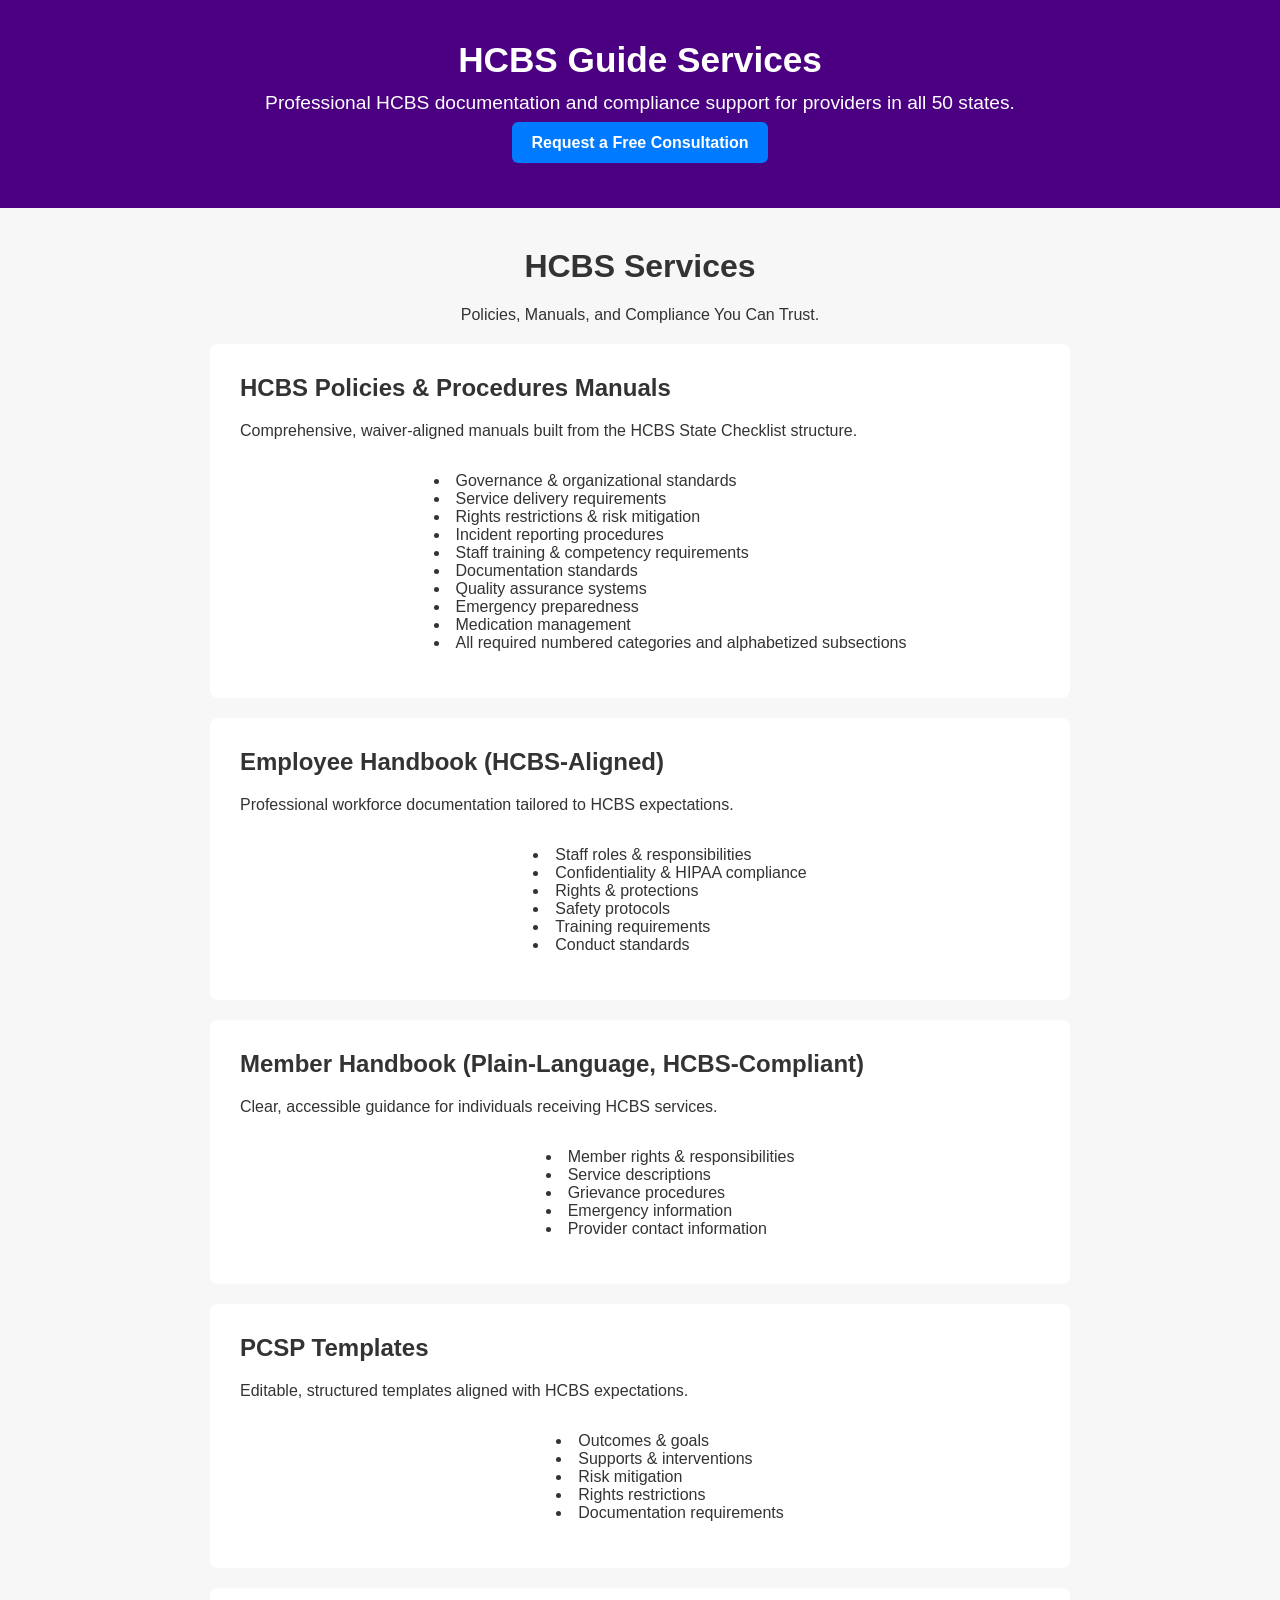
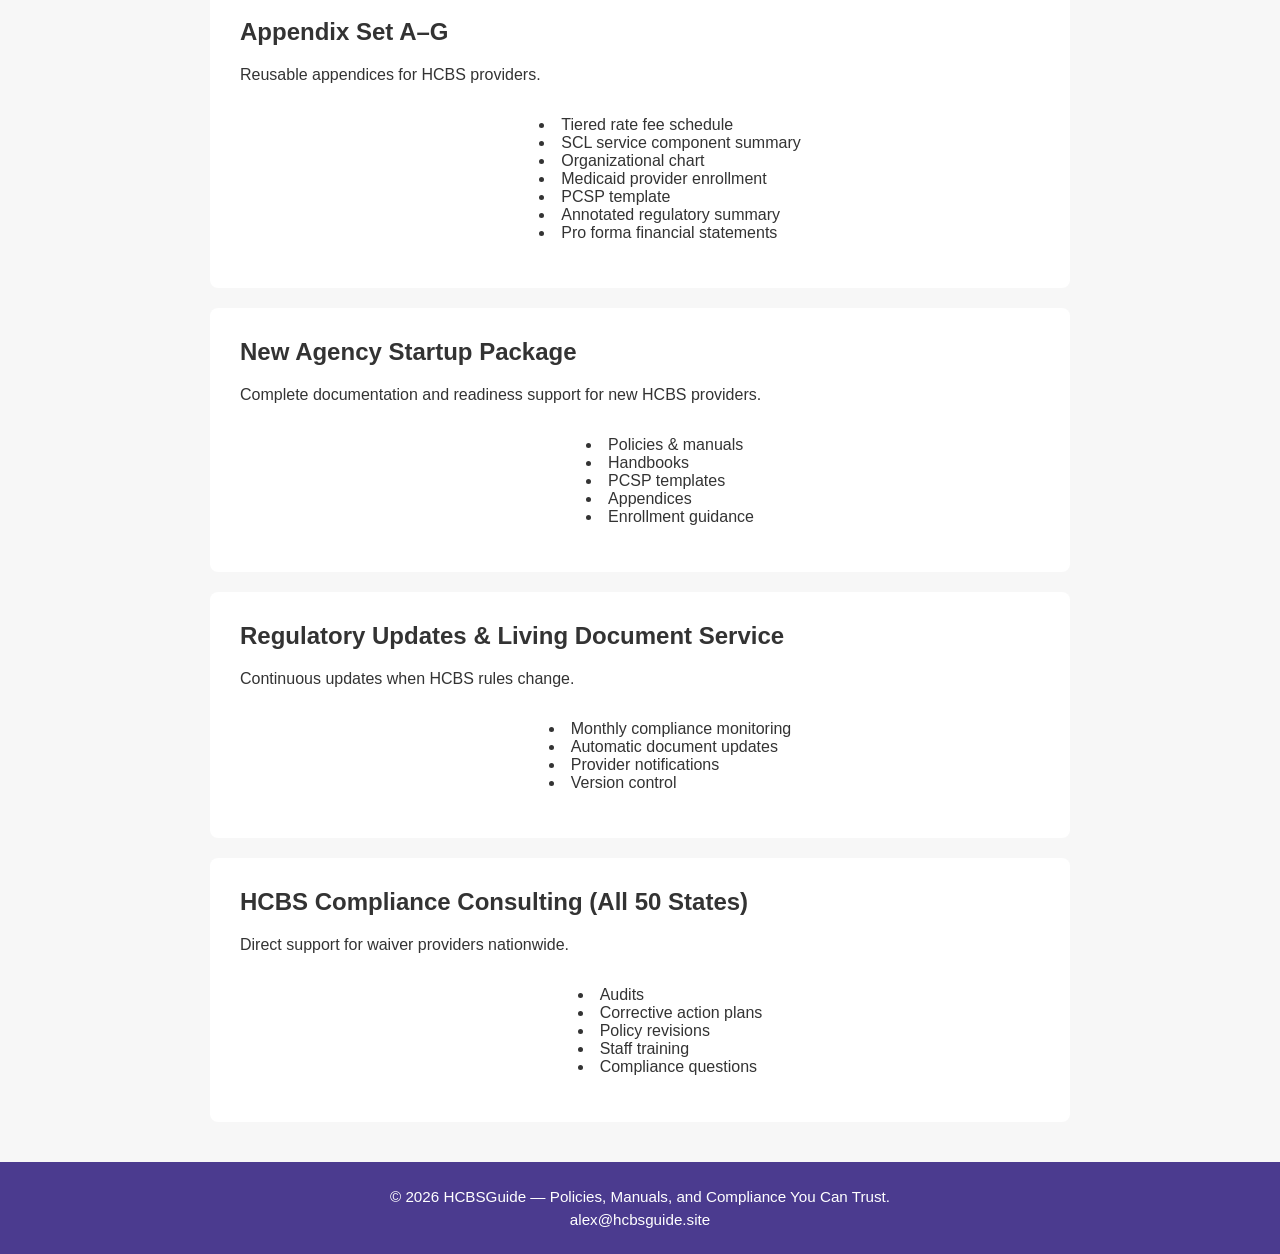
==== services/index.html @ c0528309 "Replace centered lists with flexbox for alignment" ====
<!DOCTYPE html>
<html lang="en">
<head>
    <meta charset="UTF-8">
    <meta name="viewport" content="width=device-width, initial-scale=1.0">
    <title>HCBS Services – HCBSGuide</title>
    <link rel="stylesheet" href="/styles.css">
</head>

<body>

<!-- Purple Hero Banner -->
<section style="background-color: #4B0082; color: white; padding: 40px 20px; text-align: center;">
    <h1 style="margin: 0; font-size: 2.2em;">HCBS Guide Services</h1>
    <p style="margin-top: 12px; font-size: 1.2em;">
        Professional HCBS documentation and compliance support for providers in all 50 states.
    </p>

    <p style="margin-top: 20px;">
        <a href="/#consultation-form" class="cta-button" style="background-color: #007BFF; padding: 12px 20px; color: white; border-radius: 6px; text-decoration: none; font-weight: 600;">
            Request a Free Consultation
        </a>
    </p>
</section>

<header class="header" style="text-align: center; margin-top: 40px;">
    <h1>HCBS Services</h1>
    <p class="tagline">Policies, Manuals, and Compliance You Can Trust.</p>
</header>

<main class="content">

<!-- SECTION TEMPLATE -->
<section class="section">
    <h2>HCBS Policies & Procedures Manuals</h2>
    <p>Comprehensive, waiver‑aligned manuals built from the HCBS State Checklist structure.</p>

    <div style="display: flex; justify-content: center;">
        <ul style="text-align: left; list-style-position: inside;">
            <li>Governance & organizational standards</li>
            <li>Service delivery requirements</li>
            <li>Rights restrictions & risk mitigation</li>
            <li>Incident reporting procedures</li>
            <li>Staff training & competency requirements</li>
            <li>Documentation standards</li>
            <li>Quality assurance systems</li>
            <li>Emergency preparedness</li>
            <li>Medication management</li>
            <li>All required numbered categories and alphabetized subsections</li>
        </ul>
    </div>
</section>

<section class="section">
    <h2>Employee Handbook (HCBS‑Aligned)</h2>
    <p>Professional workforce documentation tailored to HCBS expectations.</p>

    <div style="display: flex; justify-content: center;">
        <ul style="text-align: left; list-style-position: inside;">
            <li>Staff roles & responsibilities</li>
            <li>Confidentiality & HIPAA compliance</li>
            <li>Rights & protections</li>
            <li>Safety protocols</li>
            <li>Training requirements</li>
            <li>Conduct standards</li>
        </ul>
    </div>
</section>

<section class="section">
    <h2>Member Handbook (Plain‑Language, HCBS‑Compliant)</h2>
    <p>Clear, accessible guidance for individuals receiving HCBS services.</p>

    <div style="display: flex; justify-content: center;">
        <ul style="text-align: left; list-style-position: inside;">
            <li>Member rights & responsibilities</li>
            <li>Service descriptions</li>
            <li>Grievance procedures</li>
            <li>Emergency information</li>
            <li>Provider contact information</li>
        </ul>
    </div>
</section>

<section class="section">
    <h2>PCSP Templates</h2>
    <p>Editable, structured templates aligned with HCBS expectations.</p>

    <div style="display: flex; justify-content: center;">
        <ul style="text-align: left; list-style-position: inside;">
            <li>Outcomes & goals</li>
            <li>Supports & interventions</li>
            <li>Risk mitigation</li>
            <li>Rights restrictions</li>
            <li>Documentation requirements</li>
        </ul>
    </div>
</section>

<section class="section">
    <h2>Appendix Set A–G</h2>
    <p>Reusable appendices for HCBS providers.</p>

    <div style="display: flex; justify-content: center;">
        <ul style="text-align: left; list-style-position: inside;">
            <li>Tiered rate fee schedule</li>
            <li>SCL service component summary</li>
            <li>Organizational chart</li>
            <li>Medicaid provider enrollment</li>
            <li>PCSP template</li>
            <li>Annotated regulatory summary</li>
            <li>Pro forma financial statements</li>
        </ul>
    </div>
</section>

<section class="section">
    <h2>New Agency Startup Package</h2>
    <p>Complete documentation and readiness support for new HCBS providers.</p>

    <div style="display: flex; justify-content: center;">
        <ul style="text-align: left; list-style-position: inside;">
            <li>Policies & manuals</li>
            <li>Handbooks</li>
            <li>PCSP templates</li>
            <li>Appendices</li>
            <li>Enrollment guidance</li>
        </ul>
    </div>
</section>

<section class="section">
    <h2>Regulatory Updates & Living Document Service</h2>
    <p>Continuous updates when HCBS rules change.</p>

    <div style="display: flex; justify-content: center;">
        <ul style="text-align: left; list-style-position: inside;">
            <li>Monthly compliance monitoring</li>
            <li>Automatic document updates</li>
            <li>Provider notifications</li>
            <li>Version control</li>
        </ul>
    </div>
</section>

<section class="section">
    <h2>HCBS Compliance Consulting (All 50 States)</h2>
    <p>Direct support for waiver providers nationwide.</p>

    <div style="display: flex; justify-content: center;">
        <ul style="text-align: left; list-style-position: inside;">
            <li>Audits</li>
            <li>Corrective action plans</li>
            <li>Policy revisions</li>
            <li>Staff training</li>
            <li>Compliance questions</li>
        </ul>
    </div>
</section>

</main>

<footer class="footer" style="text-align: center; margin-top: 40px;">
    <p>© 2026 HCBSGuide — Policies, Manuals, and Compliance You Can Trust.</p>
    <p>alex@hcbsguide.site</p>
</footer>

</body>
</html>
---- styles.css ----
body {
    margin: 0;
    font-family: Arial, sans-serif;
    background: #f7f7f7;
    color: #333;
}

.hero {
    background: #4b0082;
    color: white;
    padding: 60px 20px;
    text-align: center;
}

.hero h1 {
    font-size: 2.5rem;
    margin-bottom: 10px;
}

.subheadline {
    font-size: 1.2rem;
    margin-bottom: 20px;
}

.cta-button {
    background: #00bfff;
    color: white;
    padding: 12px 24px;
    border-radius: 6px;
    text-decoration: none;
    font-weight: bold;
}

.section {
    background: white;
    margin: 20px auto;
    padding: 30px;
    max-width: 800px;
    border-radius: 8px;
}

.section h2 {
    margin-top: 0;
}

ul, ol {
    margin-left: 20px;
}

.note {
    font-style: italic;
    margin-top: 10px;
}

.contact-form {
    display: flex;
    flex-direction: column;
    gap: 10px;
}

.contact-form input,
.contact-form textarea {
    padding: 10px;
    border-radius: 6px;
    border: 1px solid #ccc;
}

.contact-form button {
    background: #4b0082;
    color: white;
    padding: 12px;
    border: none;
    border-radius: 6px;
    font-size: 1rem;
    cursor: pointer;
}

footer {
    text-align: center;
    padding: 20px;
    color: #666;
}
form {
    max-width: 500px;
    margin: 0 auto;
    display: flex;
    flex-direction: column;
    gap: 12px;
}

form input,
form textarea {
    padding: 12px;
    border: 1px solid #ccc;
    border-radius: 6px;
    font-size: 16px;
}

form textarea {
    min-height: 120px;
}

form button {
    background-color: #4b3b8f; /* deep purple */
    color: white;
    padding: 14px;
    border: none;
    border-radius: 6px;
    font-size: 18px;
    cursor: pointer;
    transition: background-color 0.2s ease;
}

form button:hover {
    background-color: #362a6b;
}
.toc-preview {
    columns: 2;
    column-gap: 40px;
    margin-top: 20px;
    margin-bottom: 30px;
}

.toc-preview li {
    margin-bottom: 8px;
}

footer {
    background-color: #4b3b8f; /* your deep purple */
    color: white;
    text-align: center;
    padding: 20px 0;
    margin-top: 40px;
}

footer p {
    margin: 6px 0;
    font-size: 0.95rem;
}
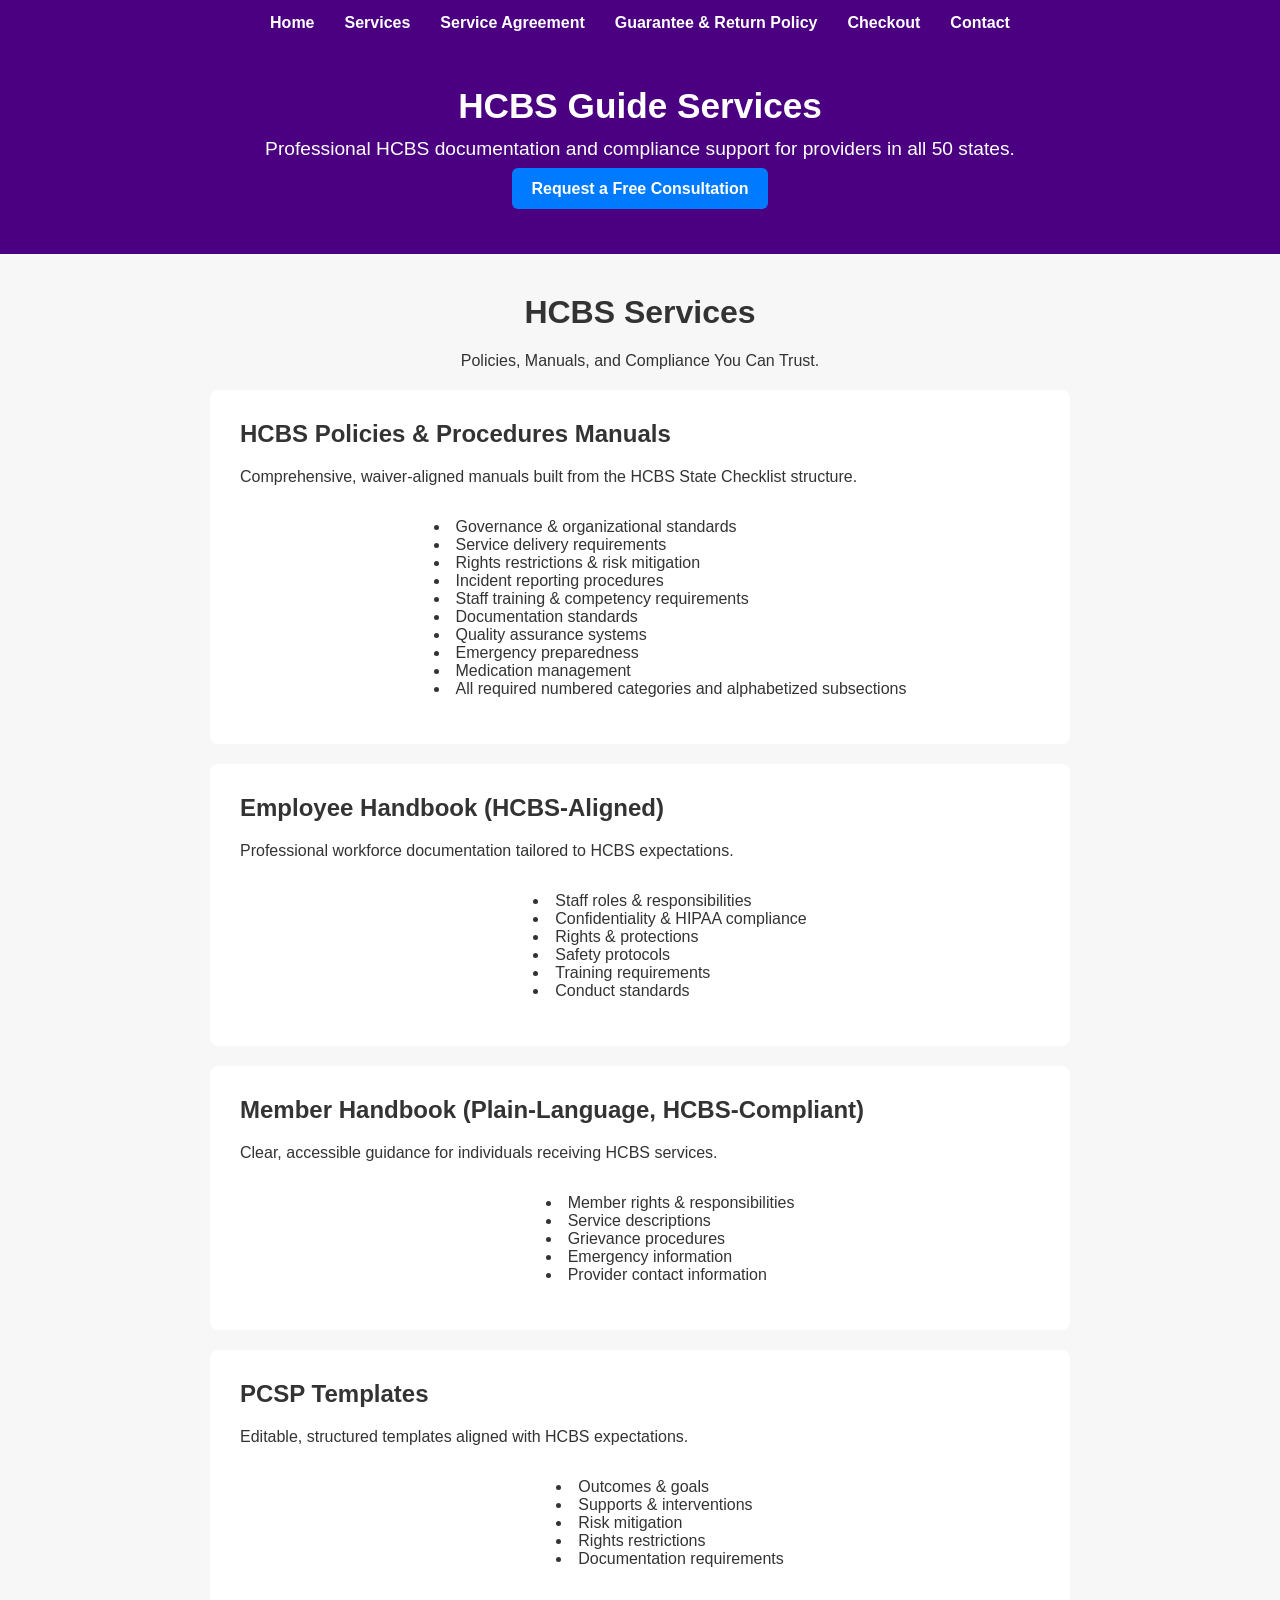
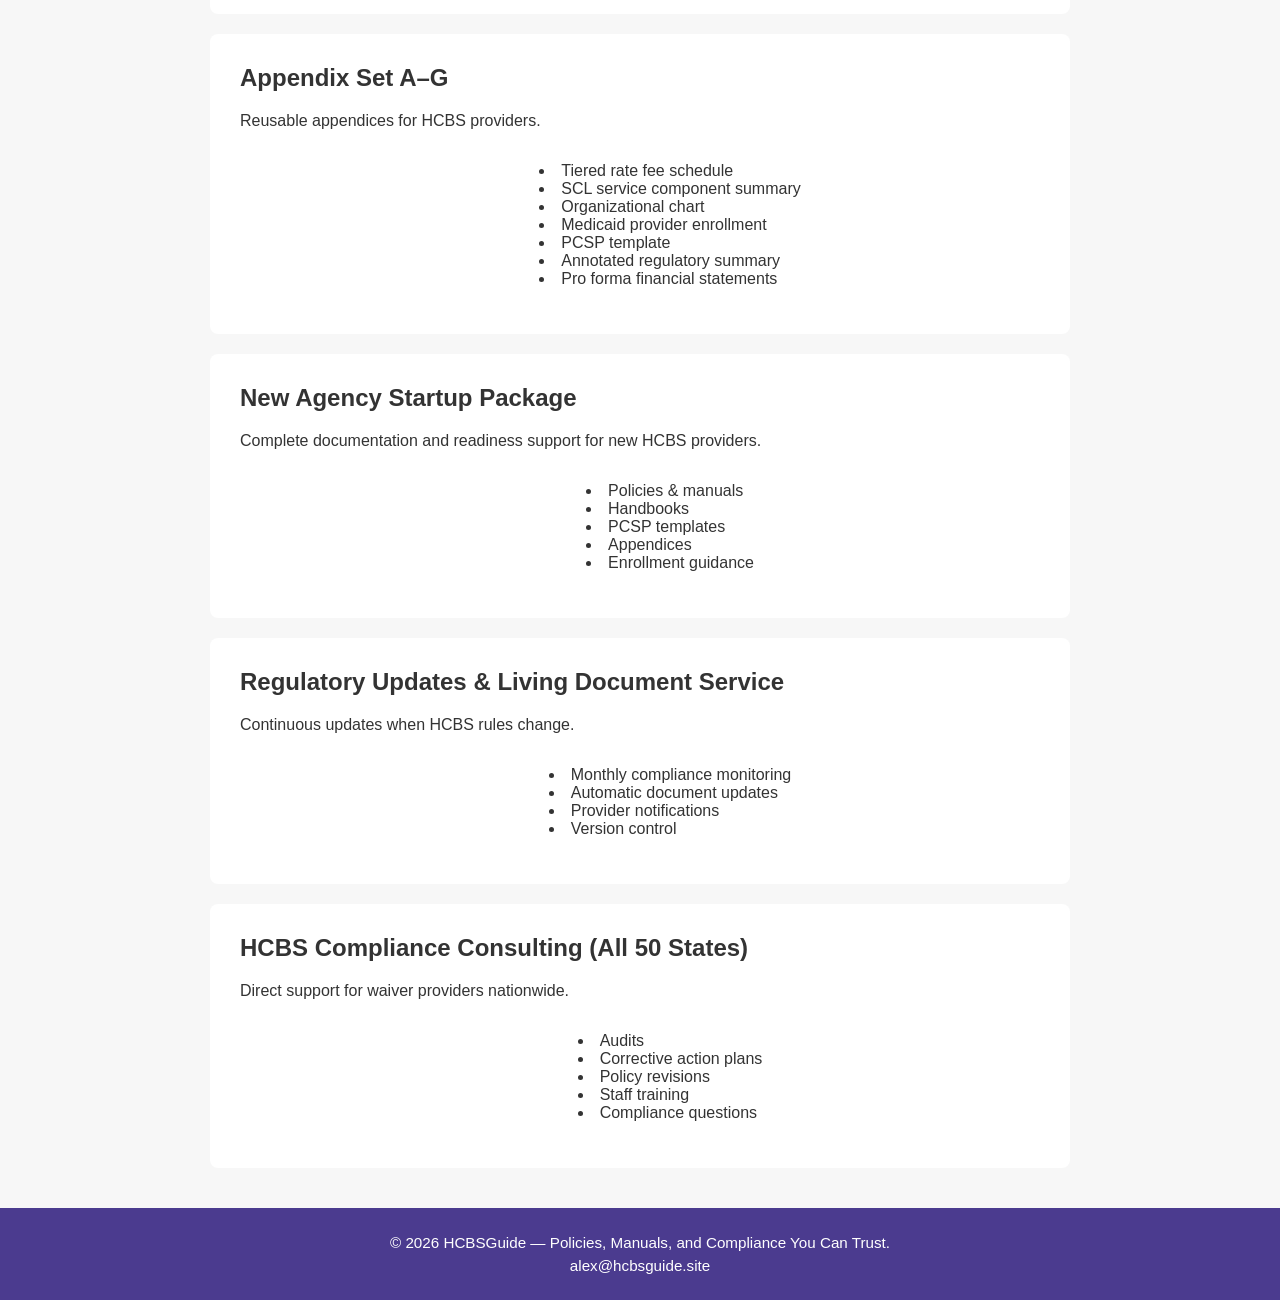
==== commit d54bbd09: "Add navigation bar to index.html" ====
--- a/services/index.html
+++ b/services/index.html
@@ -8,6 +8,15 @@
 </head>
 
 <body>
+<!-- Navigation Bar -->
+<nav style="background-color:#4B0082; padding: 14px 20px; display:flex; justify-content:center; gap:30px; font-weight:600;">
+    <a href="/" style="color:white; text-decoration:none;">Home</a>
+    <a href="/services" style="color:white; text-decoration:none;">Services</a>
+    <a href="/services/service-agreement.html" style="color:white; text-decoration:none;">Service Agreement</a>
+    <a href="/return-policy.html" style="color:white; text-decoration:none;">Guarantee & Return Policy</a>
+    <a href="/checkout" style="color:white; text-decoration:none;">Checkout</a>
+    <a href="#consultation-form" style="color:white; text-decoration:none;">Contact</a>
+</nav>
 
 <!-- Purple Hero Banner -->
 <section style="background-color: #4B0082; color: white; padding: 40px 20px; text-align: center;">
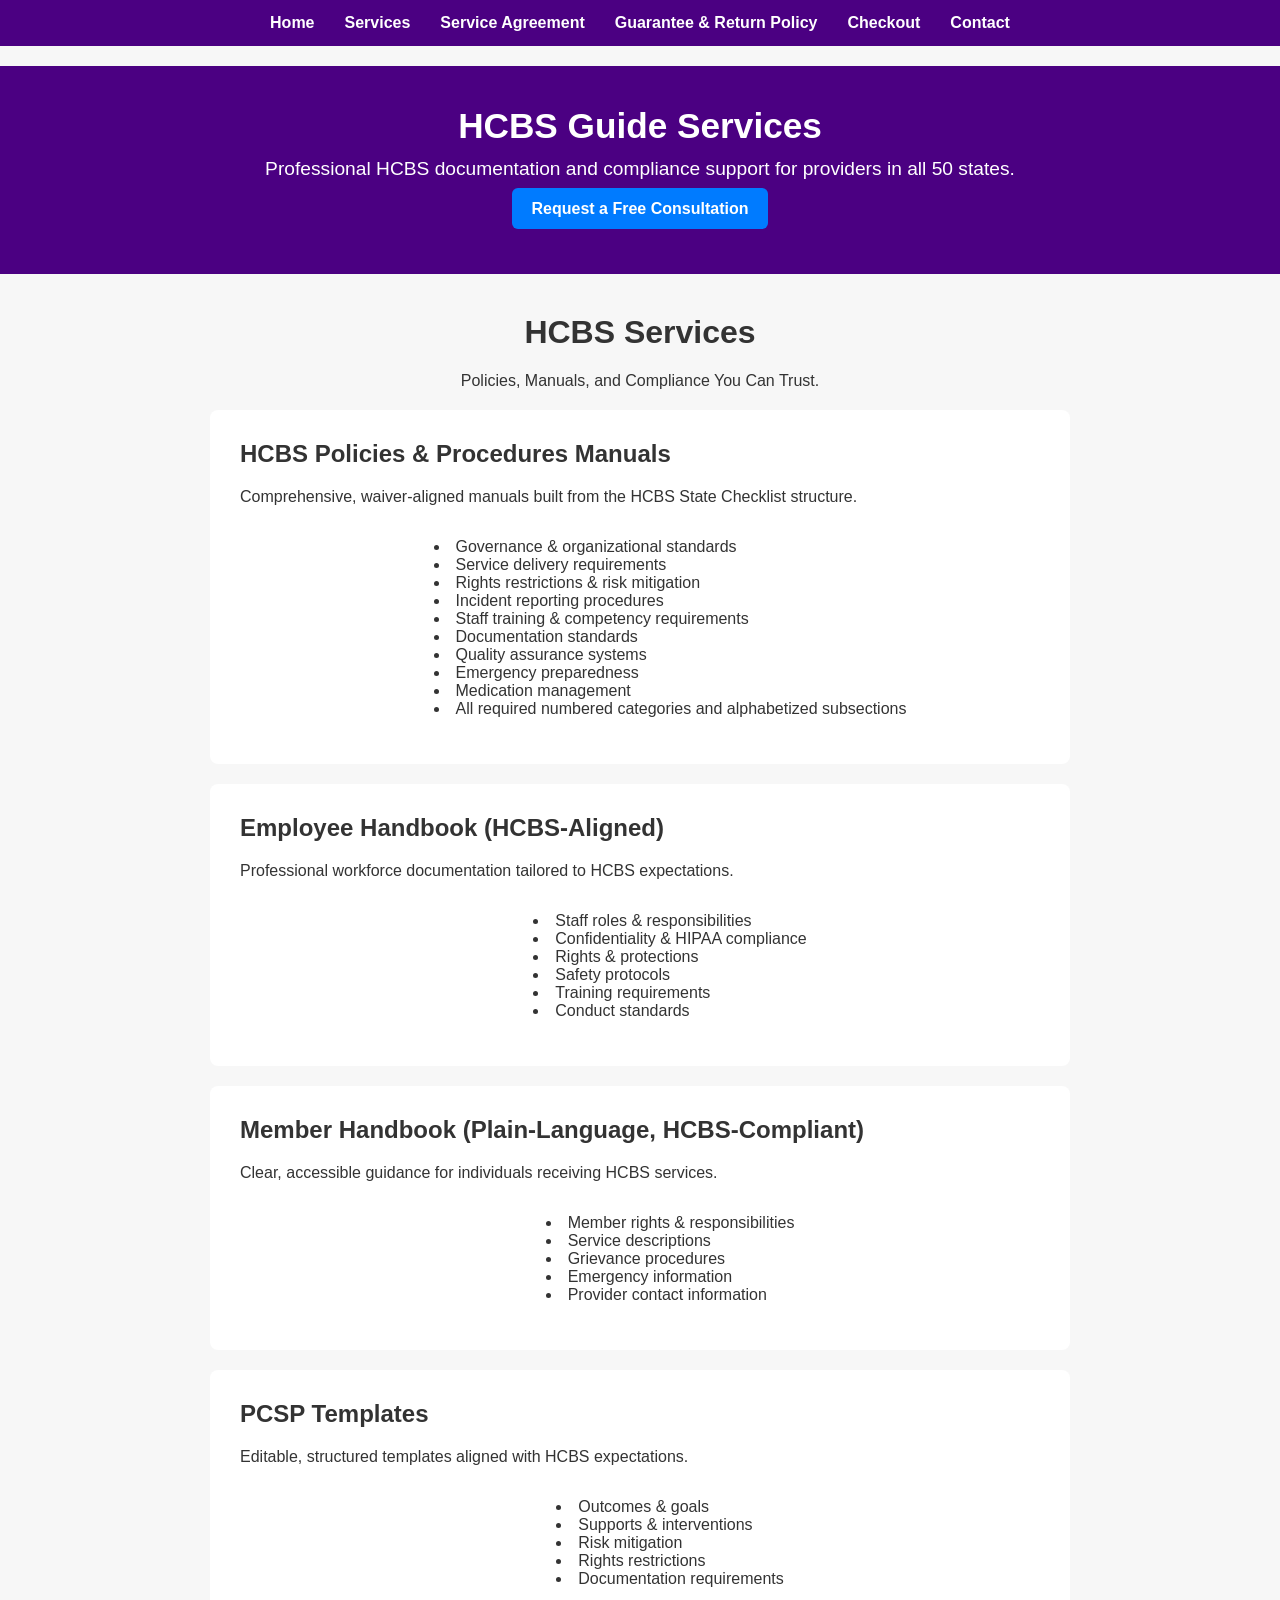
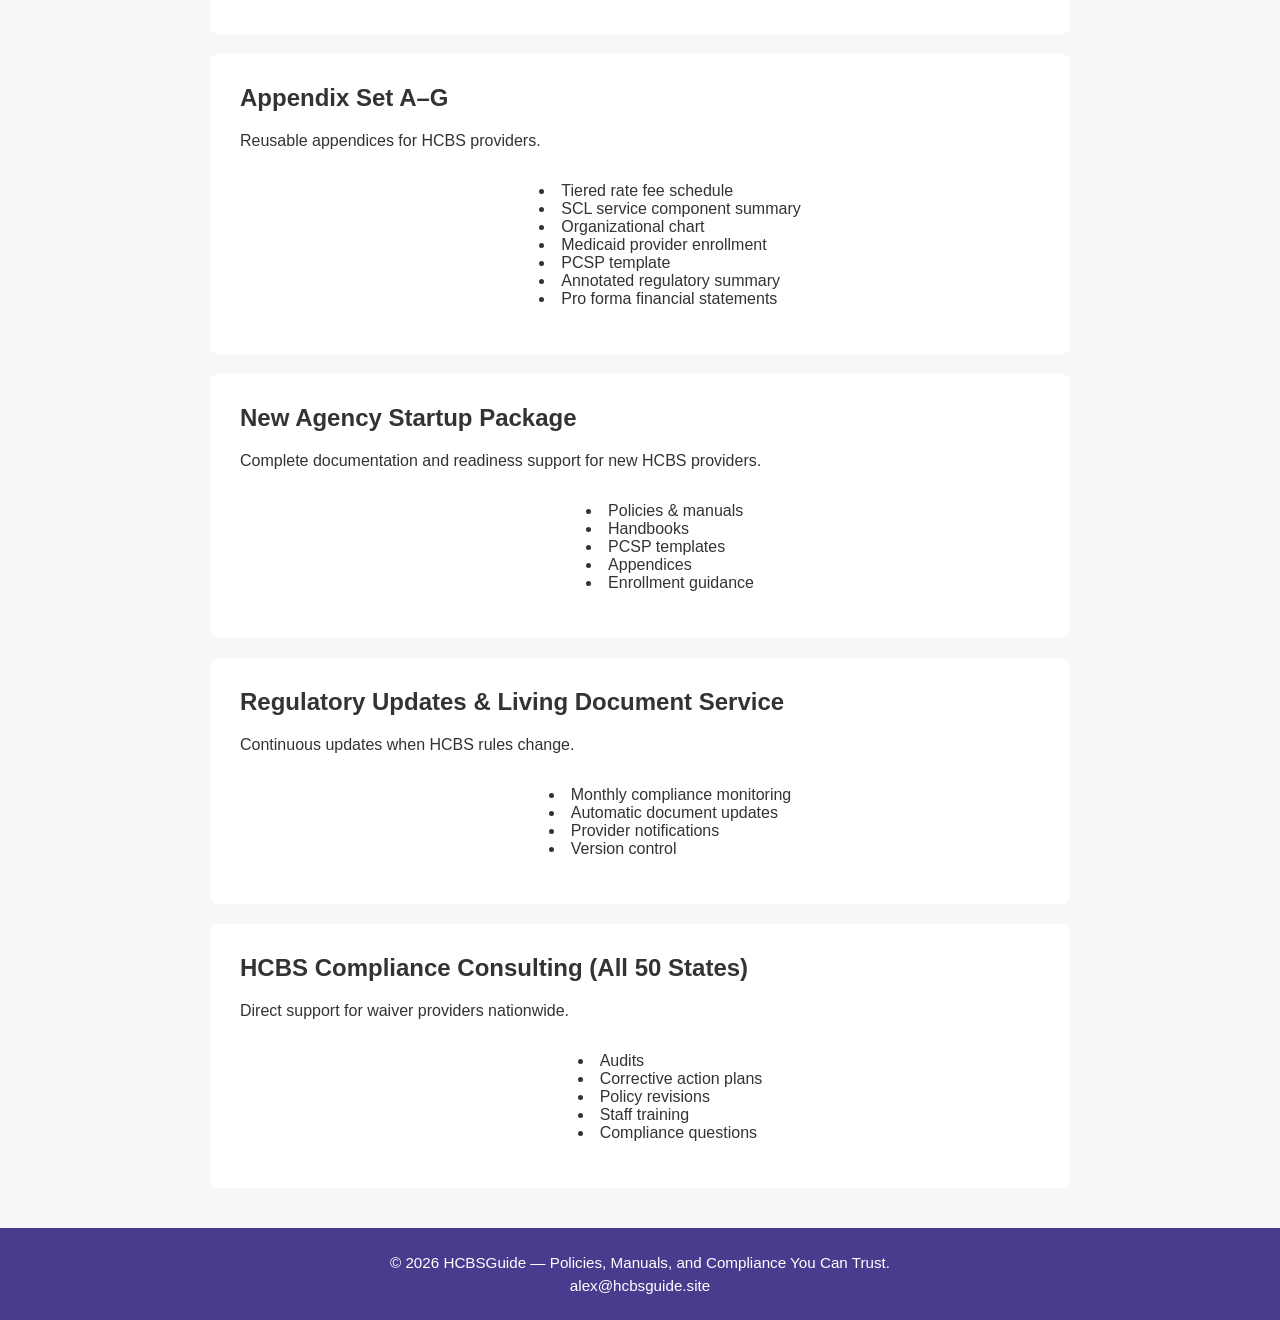
==== commit 69e676a8: "Fix formatting issues in index.html" ====
--- a/services/index.html
+++ b/services/index.html
@@ -17,7 +17,7 @@
     <a href="/checkout" style="color:white; text-decoration:none;">Checkout</a>
     <a href="#consultation-form" style="color:white; text-decoration:none;">Contact</a>
 </nav>
-
+<div style="height:20px;"></div>
 <!-- Purple Hero Banner -->
 <section style="background-color: #4B0082; color: white; padding: 40px 20px; text-align: center;">
     <h1 style="margin: 0; font-size: 2.2em;">HCBS Guide Services</h1>
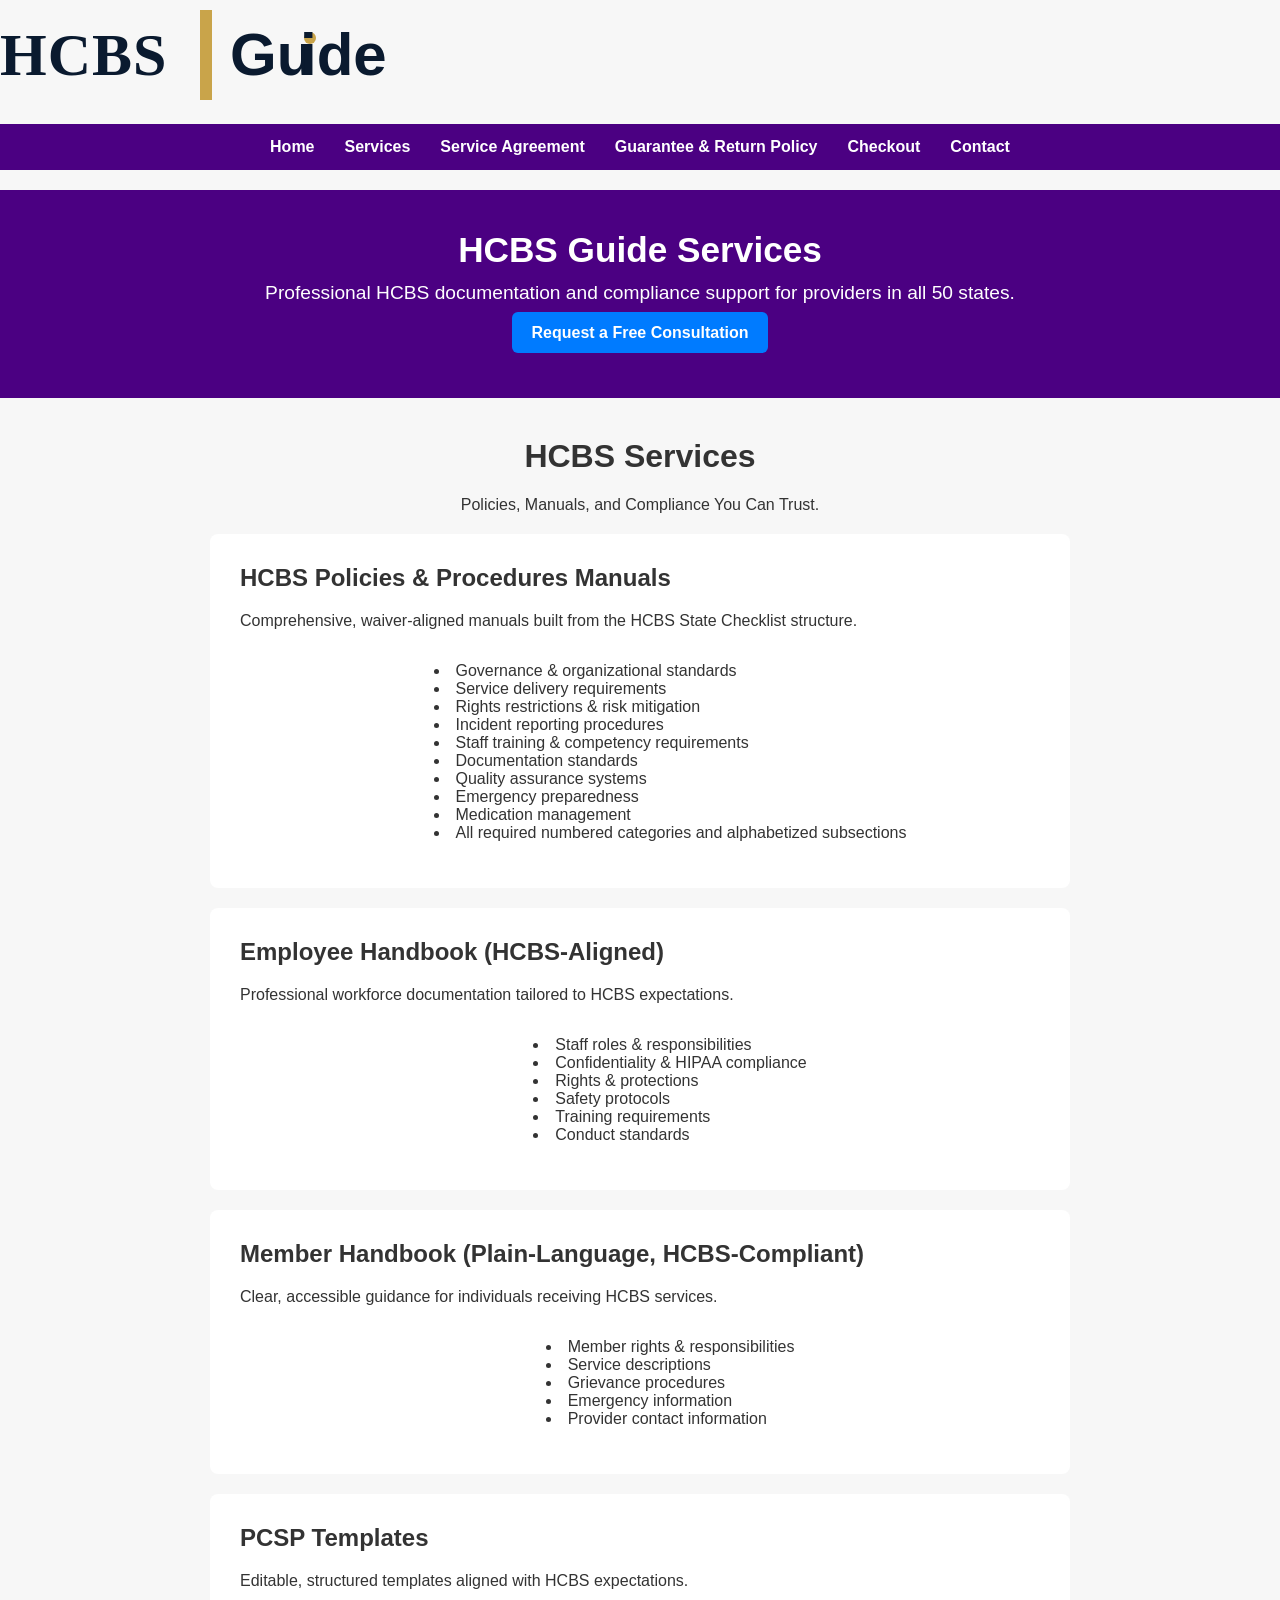
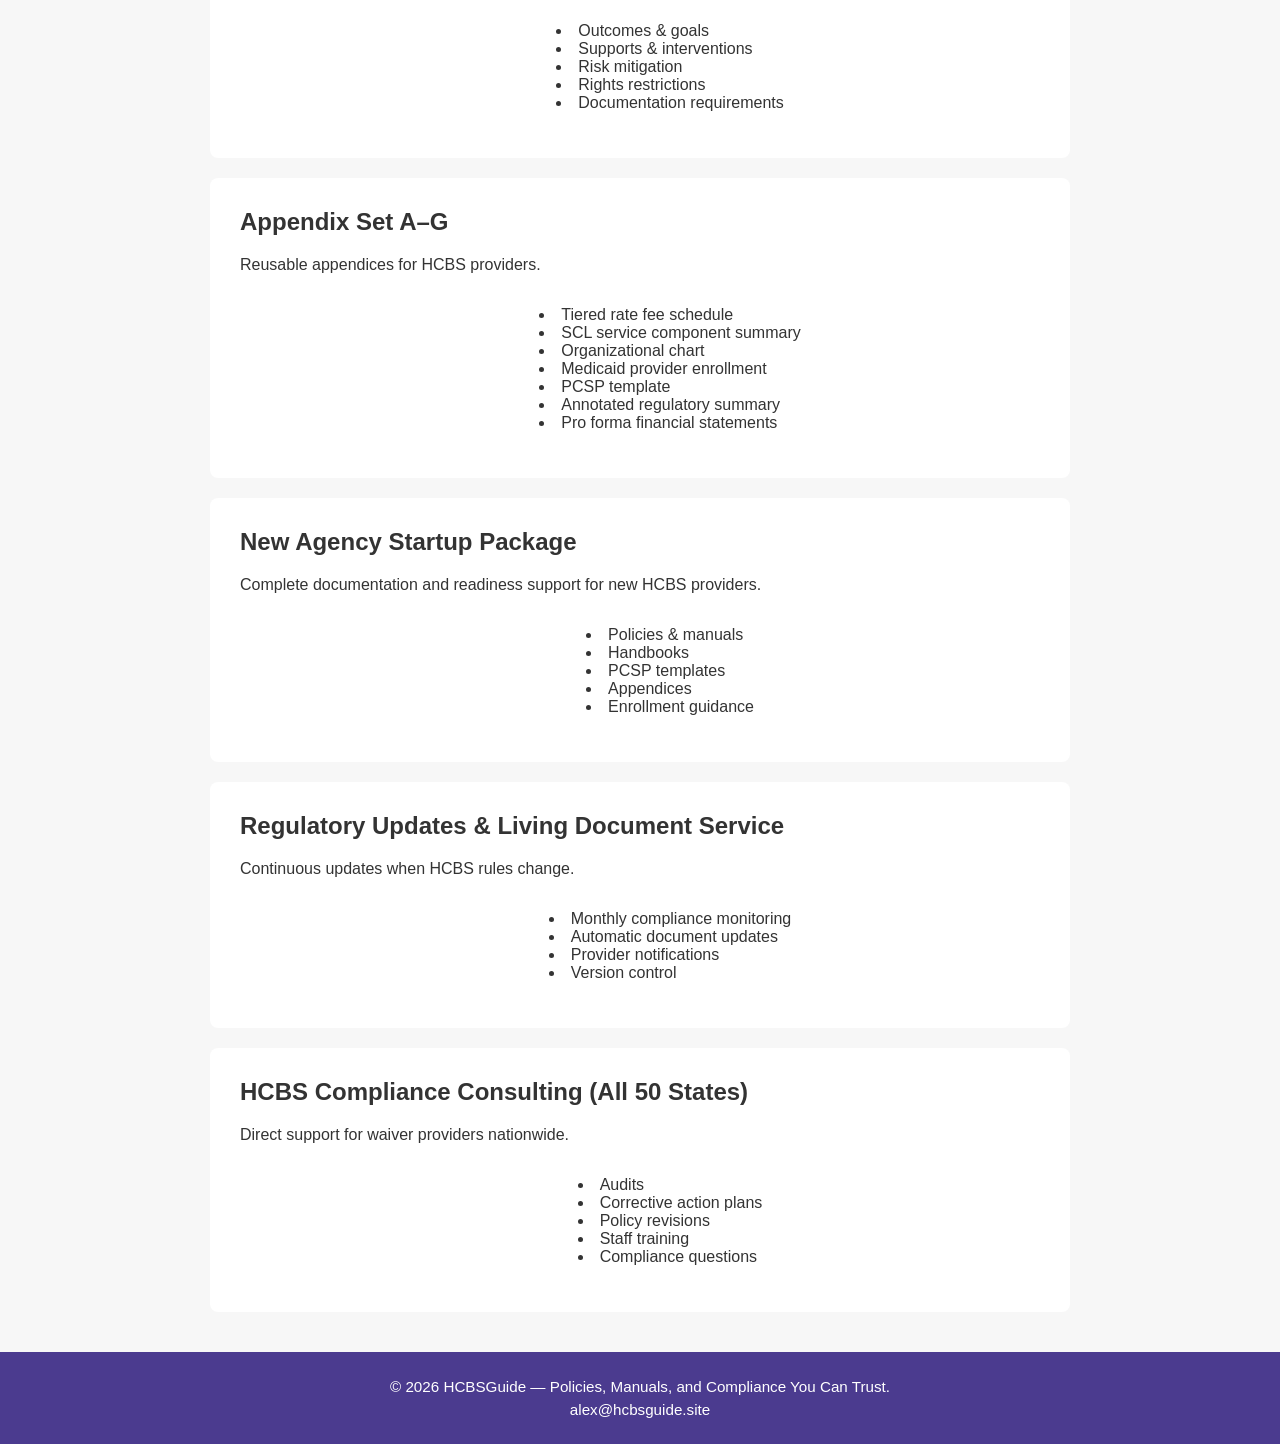
==== commit aa86110b: "Add SVG logo to index.html" ====
--- a/services/index.html
+++ b/services/index.html
@@ -3,6 +3,32 @@
 <head>
     <meta charset="UTF-8">
     <meta name="viewport" content="width=device-width, initial-scale=1.0">
+   <svg width="600" height="120" viewBox="0 0 600 120" xmlns="http://www.w3.org/2000/svg">
+  <!-- Colors -->
+  <defs>
+    <style>
+      .navy { fill: #0A1A2F; }
+      .gold { fill: #C9A44A; }
+      .serif { font-family: Georgia, serif; font-weight: 700; }
+      .sans { font-family: 'Segoe UI', sans-serif; font-weight: 600; }
+    </style>
+  </defs>
+
+  <!-- HCBS -->
+  <text x="0" y="75" class="navy serif" font-size="60" letter-spacing="1">HCBS</text>
+
+  <!-- Full-height thick gold divider -->
+  <rect x="200" y="10" width="12" height="90" class="gold" />
+
+  <!-- Guide -->
+  <text x="230" y="75" class="navy sans" font-size="60">Gu</text>
+
+  <!-- Gold dot above the i -->
+  <circle cx="310" cy="38" r="6" class="gold" />
+
+  <!-- The rest of "ide" -->
+  <text x="300" y="75" class="navy sans" font-size="60">ide</text>
+</svg>
     <title>HCBS Services – HCBSGuide</title>
     <link rel="stylesheet" href="/styles.css">
 </head>
@@ -14,7 +40,7 @@
     <a href="/services" style="color:white; text-decoration:none;">Services</a>
     <a href="/services/service-agreement.html" style="color:white; text-decoration:none;">Service Agreement</a>
     <a href="/return-policy.html" style="color:white; text-decoration:none;">Guarantee & Return Policy</a>
-    <a href="/checkout" style="color:white; text-decoration:none;">Checkout</a>
+    <a href="/checkout.html" style="color:white; text-decoration:none;">Checkout</a>
     <a href="#consultation-form" style="color:white; text-decoration:none;">Contact</a>
 </nav>
 <div style="height:20px;"></div>
